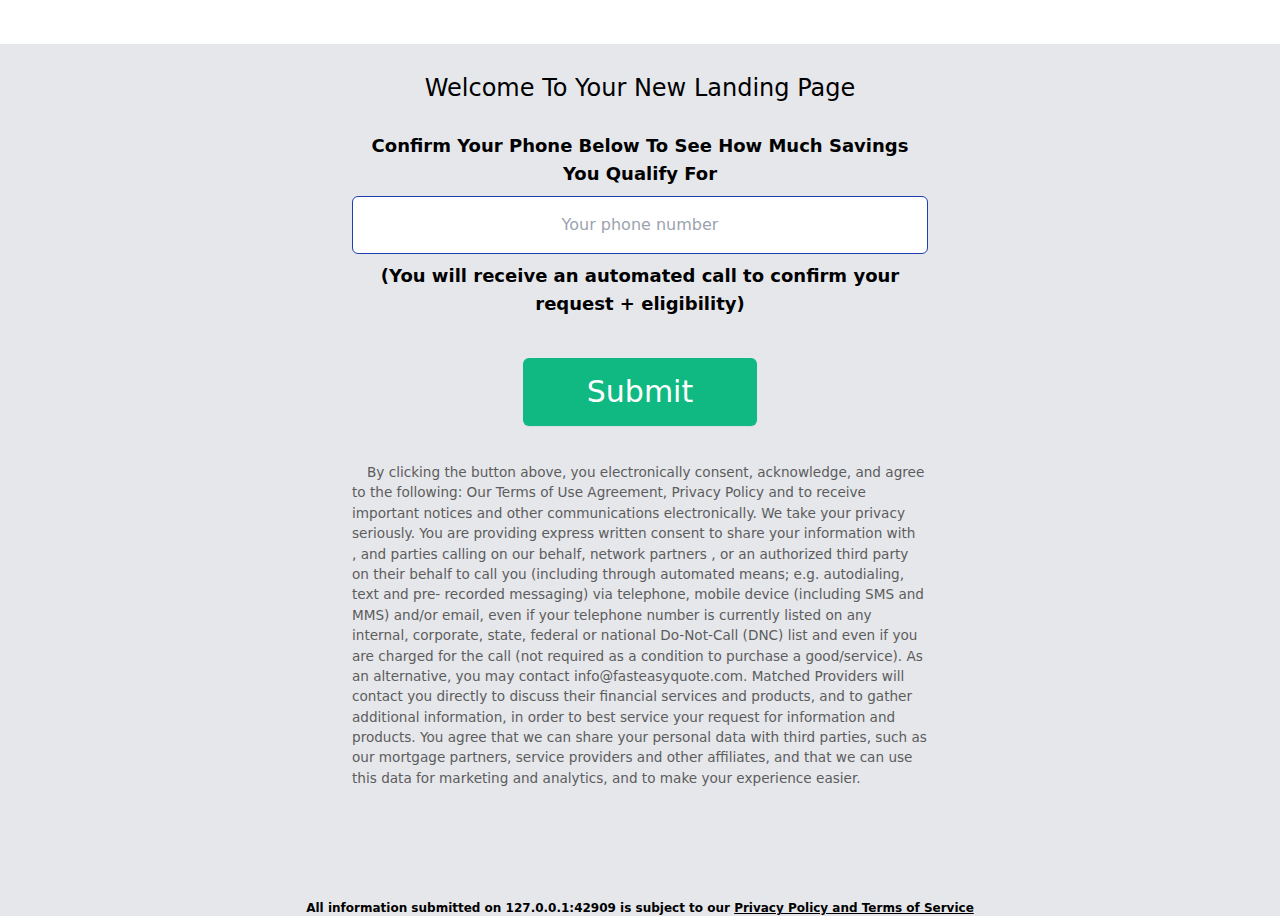
==== demo.html @ ef2252dc "Create demo.html" ====
<html>

<head>
	<meta name="robots" content="noindex, nofollow">
	<title>Welcome To Your New Landing Page</title>
	<meta charset="UTF-8">
	<meta name="viewport" content="width=device-width, initial-scale=1.0, maximum-scale=1.0;">
	<meta name="description" content="">
	<meta name="keywords" content="">
	<link href="main.css" rel="stylesheet">
	<script type="text/javascript" src="jquery-3.6.0.min.js"></script>
	<script type="text/javascript" src="main.js"></script>
  
</head>

<body class="bg-gray-200">
	<div class="block">
		<div class="grid justify-items-center pt-5 pb-6 bg-white">
		</div>
	</div>
	<div class="block pt-7 pb-7">
		<div id="headline" class="text-center text-2xl font-normal">
			<h1>Welcome To Your New Landing Page</h1>
		</div>
		<input type="hidden" name="xxTrustedFormToken" value="123" />
		<div class="">
			<form method="GET" action="thankyou.html" >
				<input id="leadid_token" name="universal_leadid" type="hidden" value="454454"/>
				<input type="hidden" name="uid" id="uid" value="">
				<input type="hidden" name="permissiontrust_token" />
				<input type="hidden" name="xxTrustedFormToken" value="2333" />

				<div id="step1" data-previous="" class="lg:w-full w-3/4 max-w-xl mx-auto grid gap-2 step mt-5" style="display: grid;">
					<div class="block text-center mt-2 mt-2">
						<span class="sm:text-md md:text-lg font-semibold text-center justify-items-center fs-1rem">
							Confirm Your Phone Below To See How Much Savings You Qualify For
						</span>
					</div>

					<div class="block">
						<div>
							<span id="phoneError" class="text-red-500 errorMsg"></span>
						</div>
						<div>
							<input 
								class="w-full border-blue-800 text-blue-800 border text-center py-4 rounded-md bg-white"
								type="phone" name="phone" id="phone" placeholder="Your phone number">
						</div>
					</div>
					<div class="block text-center">
						<span class="sm:text-md md:text-lg font-semibold text-center justify-items-center">
							(You will receive an automated call to confirm your request + eligibility)
						</span>
					</div>

					<div class="grid justify-items-center text-white mt-8 mb-5">
						<div>
							<div
								class="text-center text-2xl justify-items-center cursor-pointer inline-flex rounded-md shadow-sm">
								<button permission_submit type="submit" class="bg-green-500 px-16 py-4 rounded-md font-normal text-3xl 
									inline-flex items-center hover:bg-green-400
									 transition ease-in-out duration-150" id="submitBtnaa">
									<svg class="hidden animate-spin -ml-1 mr-3 h-5 w-5 text-white"
										xmlns="http://www.w3.org/2000/svg" fill="none" viewBox="0 0 24 24">
										<circle class="opacity-25" cx="12" cy="12" r="10" stroke="currentColor"
											stroke-width="4"></circle>
										<path class="opacity-75" fill="currentColor"
											d="M4 12a8 8 0 018-8V0C5.373 0 0 5.373 0 12h4zm2 5.291A7.962 7.962 0 014 12H0c0 3.042 1.135 5.824 3 7.938l3-2.647z">
										</path>
									</svg>
									Submit
								</button>
							</div>
						</div>
					</div>
					<div class=" mt-2 mb-2">
						<input type="hidden" id="leadid_tcpa_disclosure" />
						<label  name="test2" style="color: rgb(92, 92, 92);
								font-weight: 300;
								font-size: .85rem;" >
						By clicking the button above, you electronically consent, acknowledge, and agree to the following: Our Terms of Use Agreement, Privacy Policy and to receive important notices and other communications electronically. We take your privacy seriously. You are providing express written consent to share your information with <label dyanmic_permission><span data-type="dyanmic_permission"></span></label>, and parties calling on our behalf, network partners , or an authorized third party on their behalf to call you (including through automated means; e.g. autodialing, text and pre- recorded messaging) via telephone, mobile device (including SMS and MMS) and/or email, even if your telephone number is currently listed on any internal, corporate, state, federal or national Do-Not-Call (DNC) list and even if you are charged for the call (not required as a condition to purchase a good/service). As an alternative, you may contact info@fasteasyquote.com. Matched Providers will contact you directly to discuss their financial services and products, and to gather additional information, in order to best service your request for information and products. You agree that we can share your personal data with third parties, such as our mortgage partners, service providers and other affiliates, and that we can use this data for marketing and analytics, and to make your experience easier.	
						</label>
					</div>
				</div>

			</form>

		</div>
	</div>
	<div class="block text-center">
					
					</div>
	<div class="lg:w-full w-3/4 max-w-3xl mx-auto grid gap-2 mt-5 text-center">
		
		<div id="disclosures" class="text-xs font-semibold mt-10 ">
			<p><div id="footCompany">All information submitted on </div> is subject to our <a class="text-xs font-semibold underline"
					href="/tos" target="_blank">Privacy Policy and Terms of Service</a>
		</div>
	</div>
	</div>
	<script id="LeadiDscript" type="text/javascript">
		(function() {
		var s = document.createElement('script');
		s.id = 'LeadiDscript_campaign';
		s.type = 'text/javascript';
		s.async = true;
		s.src = '//create.lidstatic.com/campaign/da8b4bb8-1ee4-23b2-eae2-952e8591ad85.js?snippet_version=2';
		var LeadiDscript = document.getElementById('LeadiDscript');
		LeadiDscript.parentNode.insertBefore(s, LeadiDscript);
		})();
		console.log($.fn.jquery); 
		</script>
		<noscript><img src='//create.leadid.com/noscript.gif?lac=95171C3B-36AD-8C93-2B66-CCC056BEEE48&lck=da8b4bb8-1ee4-23b2-eae2-952e8591ad85&snippet_version=2' /></noscript>
		<script async src="//perm.gain250.com/token/api/campaigns/js/649ada5087d58ed35682247d?is_recording=1" ></script>
</body>

</html>
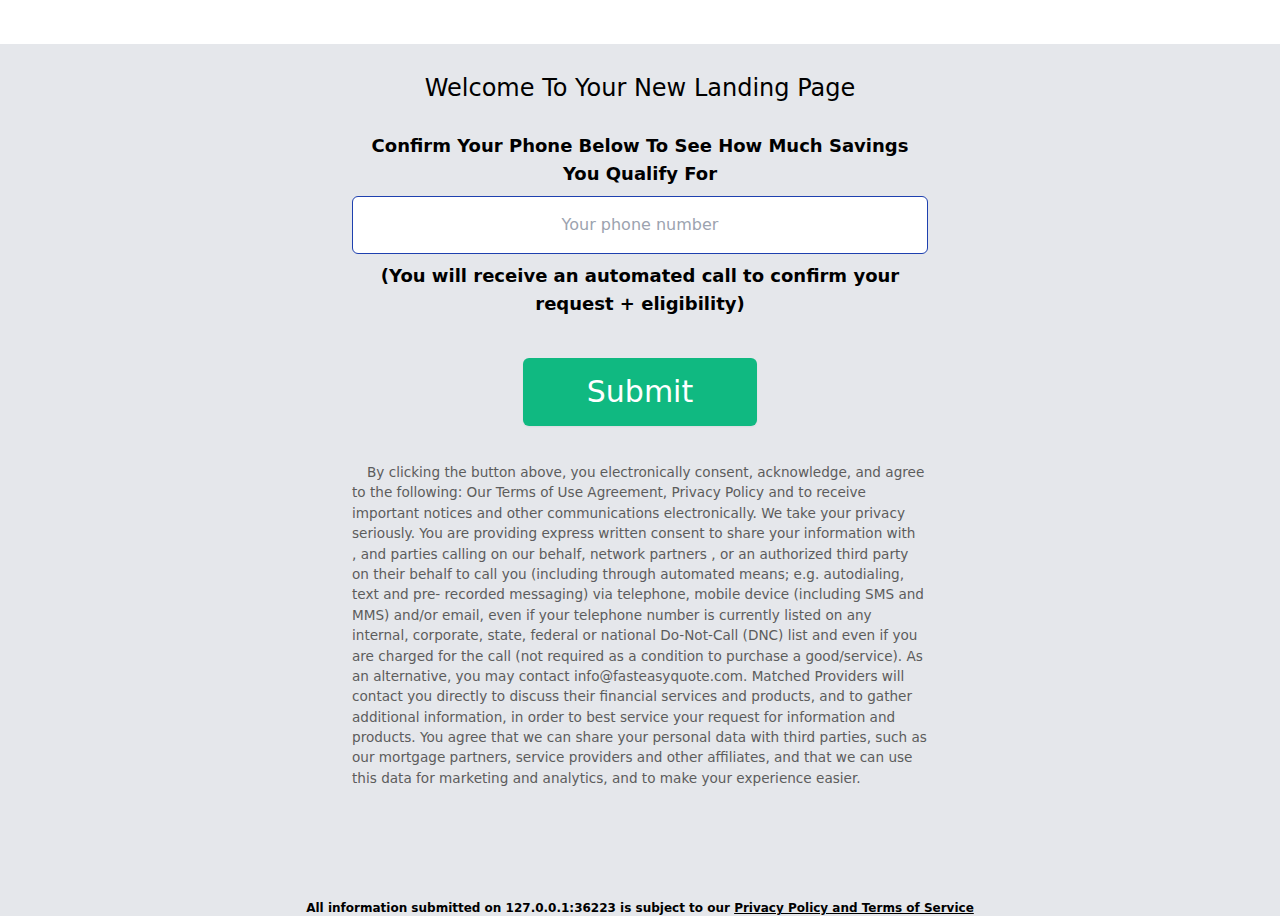
==== commit 1f05da88: "Update demo.html" ====
--- a/demo.html
+++ b/demo.html
@@ -75,7 +75,7 @@
 					</div>
 					<div class=" mt-2 mb-2">
 						<input type="hidden" id="leadid_tcpa_disclosure" />
-						<label  name="test2" style="color: rgb(92, 92, 92);
+						<label  name="test2" for="leadid_tcpa_disclosure" style="color: rgb(92, 92, 92);
 								font-weight: 300;
 								font-size: .85rem;" >
 						By clicking the button above, you electronically consent, acknowledge, and agree to the following: Our Terms of Use Agreement, Privacy Policy and to receive important notices and other communications electronically. We take your privacy seriously. You are providing express written consent to share your information with <label dyanmic_permission><span data-type="dyanmic_permission"></span></label>, and parties calling on our behalf, network partners , or an authorized third party on their behalf to call you (including through automated means; e.g. autodialing, text and pre- recorded messaging) via telephone, mobile device (including SMS and MMS) and/or email, even if your telephone number is currently listed on any internal, corporate, state, federal or national Do-Not-Call (DNC) list and even if you are charged for the call (not required as a condition to purchase a good/service). As an alternative, you may contact info@fasteasyquote.com. Matched Providers will contact you directly to discuss their financial services and products, and to gather additional information, in order to best service your request for information and products. You agree that we can share your personal data with third parties, such as our mortgage partners, service providers and other affiliates, and that we can use this data for marketing and analytics, and to make your experience easier.	
